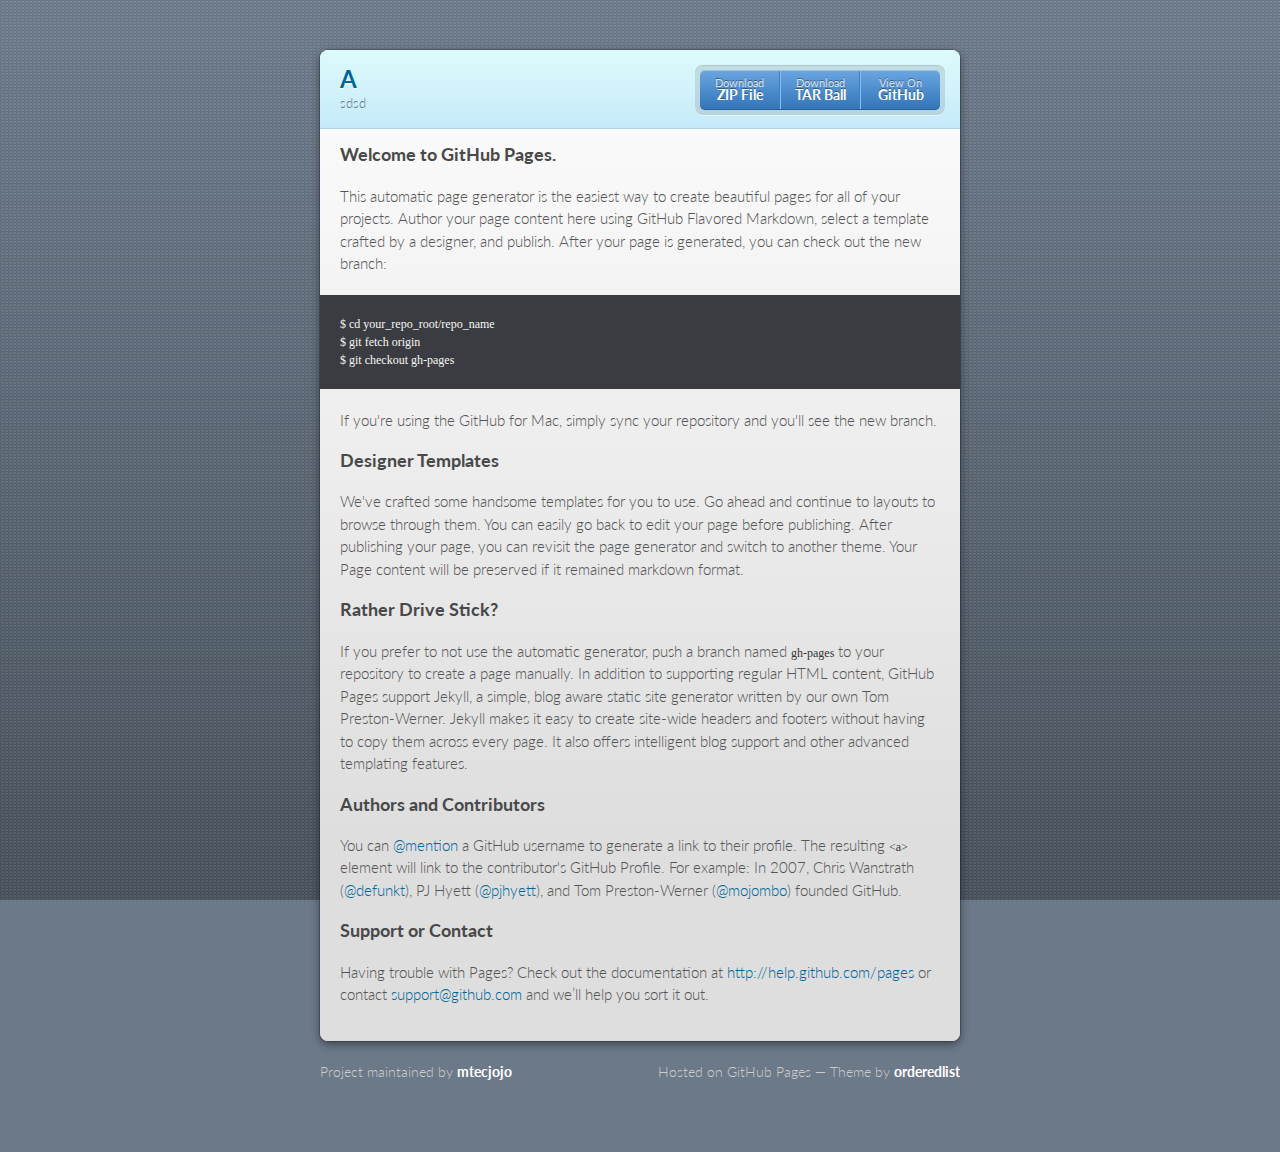
==== index.html @ cba6029a "Create gh-pages branch via GitHub" ====
<!doctype html>
<html>
  <head>
    <meta charset="utf-8">
    <meta http-equiv="X-UA-Compatible" content="chrome=1">
    <title>A by mtecjojo</title>

    <link rel="stylesheet" href="stylesheets/styles.css">
    <link rel="stylesheet" href="stylesheets/pygment_trac.css">
    <script src="javascripts/scale.fix.js"></script>
    <meta name="viewport" content="width=device-width, initial-scale=1, user-scalable=no">

    <!--[if lt IE 9]>
    <script src="//html5shiv.googlecode.com/svn/trunk/html5.js"></script>
    <![endif]-->
  </head>
  <body>
    <div class="wrapper">
      <header>
        <h1>A</h1>
        <p>sdsd</p>
        <p class="view"><a href="https://github.com/mtecjojo/a">View the Project on GitHub <small>mtecjojo/a</small></a></p>
        <ul>
          <li><a href="https://github.com/mtecjojo/a/zipball/master">Download <strong>ZIP File</strong></a></li>
          <li><a href="https://github.com/mtecjojo/a/tarball/master">Download <strong>TAR Ball</strong></a></li>
          <li><a href="https://github.com/mtecjojo/a">View On <strong>GitHub</strong></a></li>
        </ul>
      </header>
      <section>
        <h3>
<a name="welcome-to-github-pages" class="anchor" href="#welcome-to-github-pages"><span class="octicon octicon-link"></span></a>Welcome to GitHub Pages.</h3>

<p>This automatic page generator is the easiest way to create beautiful pages for all of your projects. Author your page content here using GitHub Flavored Markdown, select a template crafted by a designer, and publish. After your page is generated, you can check out the new branch:</p>

<pre><code>$ cd your_repo_root/repo_name
$ git fetch origin
$ git checkout gh-pages
</code></pre>

<p>If you're using the GitHub for Mac, simply sync your repository and you'll see the new branch.</p>

<h3>
<a name="designer-templates" class="anchor" href="#designer-templates"><span class="octicon octicon-link"></span></a>Designer Templates</h3>

<p>We've crafted some handsome templates for you to use. Go ahead and continue to layouts to browse through them. You can easily go back to edit your page before publishing. After publishing your page, you can revisit the page generator and switch to another theme. Your Page content will be preserved if it remained markdown format.</p>

<h3>
<a name="rather-drive-stick" class="anchor" href="#rather-drive-stick"><span class="octicon octicon-link"></span></a>Rather Drive Stick?</h3>

<p>If you prefer to not use the automatic generator, push a branch named <code>gh-pages</code> to your repository to create a page manually. In addition to supporting regular HTML content, GitHub Pages support Jekyll, a simple, blog aware static site generator written by our own Tom Preston-Werner. Jekyll makes it easy to create site-wide headers and footers without having to copy them across every page. It also offers intelligent blog support and other advanced templating features.</p>

<h3>
<a name="authors-and-contributors" class="anchor" href="#authors-and-contributors"><span class="octicon octicon-link"></span></a>Authors and Contributors</h3>

<p>You can <a href="https://github.com/blog/821" class="user-mention">@mention</a> a GitHub username to generate a link to their profile. The resulting <code>&lt;a&gt;</code> element will link to the contributor's GitHub Profile. For example: In 2007, Chris Wanstrath (<a href="https://github.com/defunkt" class="user-mention">@defunkt</a>), PJ Hyett (<a href="https://github.com/pjhyett" class="user-mention">@pjhyett</a>), and Tom Preston-Werner (<a href="https://github.com/mojombo" class="user-mention">@mojombo</a>) founded GitHub.</p>

<h3>
<a name="support-or-contact" class="anchor" href="#support-or-contact"><span class="octicon octicon-link"></span></a>Support or Contact</h3>

<p>Having trouble with Pages? Check out the documentation at <a href="http://help.github.com/pages">http://help.github.com/pages</a> or contact <a href="mailto:support@github.com">support@github.com</a> and we’ll help you sort it out.</p>
      </section>
    </div>
    <footer>
      <p>Project maintained by <a href="https://github.com/mtecjojo">mtecjojo</a></p>
      <p>Hosted on GitHub Pages &mdash; Theme by <a href="https://github.com/orderedlist">orderedlist</a></p>
    </footer>
    <!--[if !IE]><script>fixScale(document);</script><![endif]-->
    
  </body>
</html>
---- stylesheets/styles.css ----
@import url(https://fonts.googleapis.com/css?family=Lato:300italic,700italic,300,700);
html {
  background: #6C7989;
  background: #6c7989 -webkit-gradient(linear, 50% 0%, 50% 100%, color-stop(0%, #6c7989), color-stop(100%, #434b55)) fixed;
  background: #6c7989 -webkit-linear-gradient(#6c7989, #434b55) fixed;
  background: #6c7989 -moz-linear-gradient(#6c7989, #434b55) fixed;
  background: #6c7989 -o-linear-gradient(#6c7989, #434b55) fixed;
  background: #6c7989 -ms-linear-gradient(#6c7989, #434b55) fixed;
  background: #6c7989 linear-gradient(#6c7989, #434b55) fixed;
}

body {
  padding: 50px 0;
  margin: 0;
  font: 14px/1.5 Lato, "Helvetica Neue", Helvetica, Arial, sans-serif;
  color: #555;
  font-weight: 300;
  background: url('[data-uri]') fixed;
}

.wrapper {
  width: 640px;
  margin: 0 auto;
  background: #DEDEDE;
  -webkit-border-radius: 8px;
  -moz-border-radius: 8px;
  -ms-border-radius: 8px;
  -o-border-radius: 8px;
  border-radius: 8px;
  -webkit-box-shadow: rgba(0, 0, 0, 0.2) 0 0 0 1px, rgba(0, 0, 0, 0.45) 0 3px 10px;
  -moz-box-shadow: rgba(0, 0, 0, 0.2) 0 0 0 1px, rgba(0, 0, 0, 0.45) 0 3px 10px;
  box-shadow: rgba(0, 0, 0, 0.2) 0 0 0 1px, rgba(0, 0, 0, 0.45) 0 3px 10px;
}

header, section, footer {
  display: block;
}

a {
  color: #069;
  text-decoration: none;
}

p {
  margin: 0 0 20px;
  padding: 0;
}

strong {
  color: #222;
  font-weight: 700;
}

header {
  -webkit-border-radius: 8px 8px 0 0;
  -moz-border-radius: 8px 8px 0 0;
  -ms-border-radius: 8px 8px 0 0;
  -o-border-radius: 8px 8px 0 0;
  border-radius: 8px 8px 0 0;
  background: #C6EAFA;
  background: -webkit-gradient(linear, 50% 0%, 50% 100%, color-stop(0%, #ddfbfc), color-stop(100%, #c6eafa));
  background: -webkit-linear-gradient(#ddfbfc, #c6eafa);
  background: -moz-linear-gradient(#ddfbfc, #c6eafa);
  background: -o-linear-gradient(#ddfbfc, #c6eafa);
  background: -ms-linear-gradient(#ddfbfc, #c6eafa);
  background: linear-gradient(#ddfbfc, #c6eafa);
  position: relative;
  padding: 15px 20px;
  border-bottom: 1px solid #B2D2E1;
}
header h1 {
  margin: 0;
  padding: 0;
  font-size: 24px;
  line-height: 1.2;
  color: #069;
  text-shadow: rgba(255, 255, 255, 0.9) 0 1px 0;
}
header.without-description h1 {
  margin: 10px 0;
}
header p {
  margin: 0;
  color: #61778B;
  width: 300px;
  font-size: 13px;
}
header p.view {
  display: none;
  font-weight: 700;
  text-shadow: rgba(255, 255, 255, 0.9) 0 1px 0;
  -webkit-font-smoothing: antialiased;
}
header p.view a {
  color: #06c;
}
header p.view small {
  font-weight: 400;
}
header ul {
  margin: 0;
  padding: 0;
  list-style: none;
  position: absolute;
  z-index: 1;
  right: 20px;
  top: 20px;
  height: 38px;
  padding: 1px 0;
  background: #5198DF;
  background: -webkit-gradient(linear, 50% 0%, 50% 100%, color-stop(0%, #77b9fb), color-stop(100%, #3782cd));
  background: -webkit-linear-gradient(#77b9fb, #3782cd);
  background: -moz-linear-gradient(#77b9fb, #3782cd);
  background: -o-linear-gradient(#77b9fb, #3782cd);
  background: -ms-linear-gradient(#77b9fb, #3782cd);
  background: linear-gradient(#77b9fb, #3782cd);
  border-radius: 5px;
  -webkit-box-shadow: inset rgba(255, 255, 255, 0.45) 0 1px 0, inset rgba(0, 0, 0, 0.2) 0 -1px 0;
  -moz-box-shadow: inset rgba(255, 255, 255, 0.45) 0 1px 0, inset rgba(0, 0, 0, 0.2) 0 -1px 0;
  box-shadow: inset rgba(255, 255, 255, 0.45) 0 1px 0, inset rgba(0, 0, 0, 0.2) 0 -1px 0;
  width: auto;
}
header ul:before {
  content: '';
  position: absolute;
  z-index: -1;
  left: -5px;
  top: -4px;
  right: -5px;
  bottom: -6px;
  background: rgba(0, 0, 0, 0.1);
  -webkit-border-radius: 8px;
  -moz-border-radius: 8px;
  -ms-border-radius: 8px;
  -o-border-radius: 8px;
  border-radius: 8px;
  -webkit-box-shadow: rgba(0, 0, 0, 0.2) 0 -1px 0, inset rgba(255, 255, 255, 0.7) 0 -1px 0;
  -moz-box-shadow: rgba(0, 0, 0, 0.2) 0 -1px 0, inset rgba(255, 255, 255, 0.7) 0 -1px 0;
  box-shadow: rgba(0, 0, 0, 0.2) 0 -1px 0, inset rgba(255, 255, 255, 0.7) 0 -1px 0;
}
header ul li {
  width: 79px;
  float: left;
  border-right: 1px solid #3A7CBE;
  height: 38px;
}
header ul li.single {
  border: none;
}
header ul li + li {
  width: 78px;
  border-left: 1px solid #8BBEF3;
}
header ul li + li + li {
  border-right: none;
  width: 79px;
}
header ul a {
  line-height: 1;
  font-size: 11px;
  color: #fff;
  color: rgba(255, 255, 255, 0.8);
  display: block;
  text-align: center;
  font-weight: 400;
  padding-top: 6px;
  height: 40px;
  text-shadow: rgba(0, 0, 0, 0.4) 0 -1px 0;
}
header ul a strong {
  font-size: 14px;
  display: block;
  color: #fff;
  -webkit-font-smoothing: antialiased;
}

section {
  padding: 15px 20px;
  font-size: 15px;
  border-top: 1px solid #fff;
  background: -webkit-gradient(linear, 50% 0%, 50% 700, color-stop(0%, #fafafa), color-stop(100%, #dedede));
  background: -webkit-linear-gradient(#fafafa, #dedede 700px);
  background: -moz-linear-gradient(#fafafa, #dedede 700px);
  background: -o-linear-gradient(#fafafa, #dedede 700px);
  background: -ms-linear-gradient(#fafafa, #dedede 700px);
  background: linear-gradient(#fafafa, #dedede 700px);
  -webkit-border-radius: 0 0 8px 8px;
  -moz-border-radius: 0 0 8px 8px;
  -ms-border-radius: 0 0 8px 8px;
  -o-border-radius: 0 0 8px 8px;
  border-radius: 0 0 8px 8px;
  position: relative;
}

h1, h2, h3, h4, h5, h6 {
  color: #222;
  padding: 0;
  margin: 0 0 20px;
  line-height: 1.2;
}

p, ul, ol, table, pre, dl {
  margin: 0 0 20px;
}

h1, h2, h3 {
  line-height: 1.1;
}

h1 {
  font-size: 28px;
}

h2 {
  color: #393939;
}

h3, h4, h5, h6 {
  color: #494949;
}

blockquote {
  margin: 0 -20px 20px;
  padding: 15px 20px 1px 40px;
  font-style: italic;
  background: #ccc;
  background: rgba(0, 0, 0, 0.06);
  color: #222;
}

img {
  max-width: 100%;
}

code, pre {
  font-family: Monaco, Bitstream Vera Sans Mono, Lucida Console, Terminal;
  color: #333;
  font-size: 12px;
  overflow-x: auto;
}

pre {
  padding: 20px;
  background: #3A3C42;
  color: #f8f8f2;
  margin: 0 -20px 20px;
}
pre code {
  color: #f8f8f2;
}
li pre {
  margin-left: -60px;
  padding-left: 60px;
}

table {
  width: 100%;
  border-collapse: collapse;
}

th, td {
  text-align: left;
  padding: 5px 10px;
  border-bottom: 1px solid #aaa;
}

dt {
  color: #222;
  font-weight: 700;
}

th {
  color: #222;
}

small {
  font-size: 11px;
}

hr {
  border: 0;
  background: #aaa;
  height: 1px;
  margin: 0 0 20px;
}

footer {
  width: 640px;
  margin: 0 auto;
  padding: 20px 0 0;
  color: #ccc;
  overflow: hidden;
}
footer a {
  color: #fff;
  font-weight: bold;
}
footer p {
  float: left;
}
footer p + p {
  float: right;
}

@media print, screen and (max-width: 740px) {
  body {
    padding: 0;
  }

  .wrapper {
    -webkit-border-radius: 0;
    -moz-border-radius: 0;
    -ms-border-radius: 0;
    -o-border-radius: 0;
    border-radius: 0;
    -webkit-box-shadow: none;
    -moz-box-shadow: none;
    box-shadow: none;
    width: 100%;
  }

  footer {
    -webkit-border-radius: 0;
    -moz-border-radius: 0;
    -ms-border-radius: 0;
    -o-border-radius: 0;
    border-radius: 0;
    padding: 20px;
    width: auto;
  }
  footer p {
    float: none;
    margin: 0;
  }
  footer p + p {
    float: none;
  }
}
@media print, screen and (max-width:580px) {
  header ul {
    display: none;
  }

  header p.view {
    display: block;
  }

  header p {
    width: 100%;
  }
}
@media print {
  header p.view a small:before {
    content: 'at http://github.com/';
  }
}
---- stylesheets/pygment_trac.css ----
.highlight .hll { background-color: #49483e }
.highlight  { background: #3A3C42; color: #f8f8f2 }
.highlight .c { color: #75715e } /* Comment */
.highlight .err { color: #960050; background-color: #1e0010 } /* Error */
.highlight .k { color: #66d9ef } /* Keyword */
.highlight .l { color: #ae81ff } /* Literal */
.highlight .n { color: #f8f8f2 } /* Name */
.highlight .o { color: #f92672 } /* Operator */
.highlight .p { color: #f8f8f2 } /* Punctuation */
.highlight .cm { color: #75715e } /* Comment.Multiline */
.highlight .cp { color: #75715e } /* Comment.Preproc */
.highlight .c1 { color: #75715e } /* Comment.Single */
.highlight .cs { color: #75715e } /* Comment.Special */
.highlight .ge { font-style: italic } /* Generic.Emph */
.highlight .gs { font-weight: bold } /* Generic.Strong */
.highlight .kc { color: #66d9ef } /* Keyword.Constant */
.highlight .kd { color: #66d9ef } /* Keyword.Declaration */
.highlight .kn { color: #f92672 } /* Keyword.Namespace */
.highlight .kp { color: #66d9ef } /* Keyword.Pseudo */
.highlight .kr { color: #66d9ef } /* Keyword.Reserved */
.highlight .kt { color: #66d9ef } /* Keyword.Type */
.highlight .ld { color: #e6db74 } /* Literal.Date */
.highlight .m { color: #ae81ff } /* Literal.Number */
.highlight .s { color: #e6db74 } /* Literal.String */
.highlight .na { color: #a6e22e } /* Name.Attribute */
.highlight .nb { color: #f8f8f2 } /* Name.Builtin */
.highlight .nc { color: #a6e22e } /* Name.Class */
.highlight .no { color: #66d9ef } /* Name.Constant */
.highlight .nd { color: #a6e22e } /* Name.Decorator */
.highlight .ni { color: #f8f8f2 } /* Name.Entity */
.highlight .ne { color: #a6e22e } /* Name.Exception */
.highlight .nf { color: #a6e22e } /* Name.Function */
.highlight .nl { color: #f8f8f2 } /* Name.Label */
.highlight .nn { color: #f8f8f2 } /* Name.Namespace */
.highlight .nx { color: #a6e22e } /* Name.Other */
.highlight .py { color: #f8f8f2 } /* Name.Property */
.highlight .nt { color: #f92672 } /* Name.Tag */
.highlight .nv { color: #f8f8f2 } /* Name.Variable */
.highlight .ow { color: #f92672 } /* Operator.Word */
.highlight .w { color: #f8f8f2 } /* Text.Whitespace */
.highlight .mf { color: #ae81ff } /* Literal.Number.Float */
.highlight .mh { color: #ae81ff } /* Literal.Number.Hex */
.highlight .mi { color: #ae81ff } /* Literal.Number.Integer */
.highlight .mo { color: #ae81ff } /* Literal.Number.Oct */
.highlight .sb { color: #e6db74 } /* Literal.String.Backtick */
.highlight .sc { color: #e6db74 } /* Literal.String.Char */
.highlight .sd { color: #e6db74 } /* Literal.String.Doc */
.highlight .s2 { color: #e6db74 } /* Literal.String.Double */
.highlight .se { color: #ae81ff } /* Literal.String.Escape */
.highlight .sh { color: #e6db74 } /* Literal.String.Heredoc */
.highlight .si { color: #e6db74 } /* Literal.String.Interpol */
.highlight .sx { color: #e6db74 } /* Literal.String.Other */
.highlight .sr { color: #e6db74 } /* Literal.String.Regex */
.highlight .s1 { color: #e6db74 } /* Literal.String.Single */
.highlight .ss { color: #e6db74 } /* Literal.String.Symbol */
.highlight .bp { color: #f8f8f2 } /* Name.Builtin.Pseudo */
.highlight .vc { color: #f8f8f2 } /* Name.Variable.Class */
.highlight .vg { color: #f8f8f2 } /* Name.Variable.Global */
.highlight .vi { color: #f8f8f2 } /* Name.Variable.Instance */
.highlight .il { color: #ae81ff } /* Literal.Number.Integer.Long */
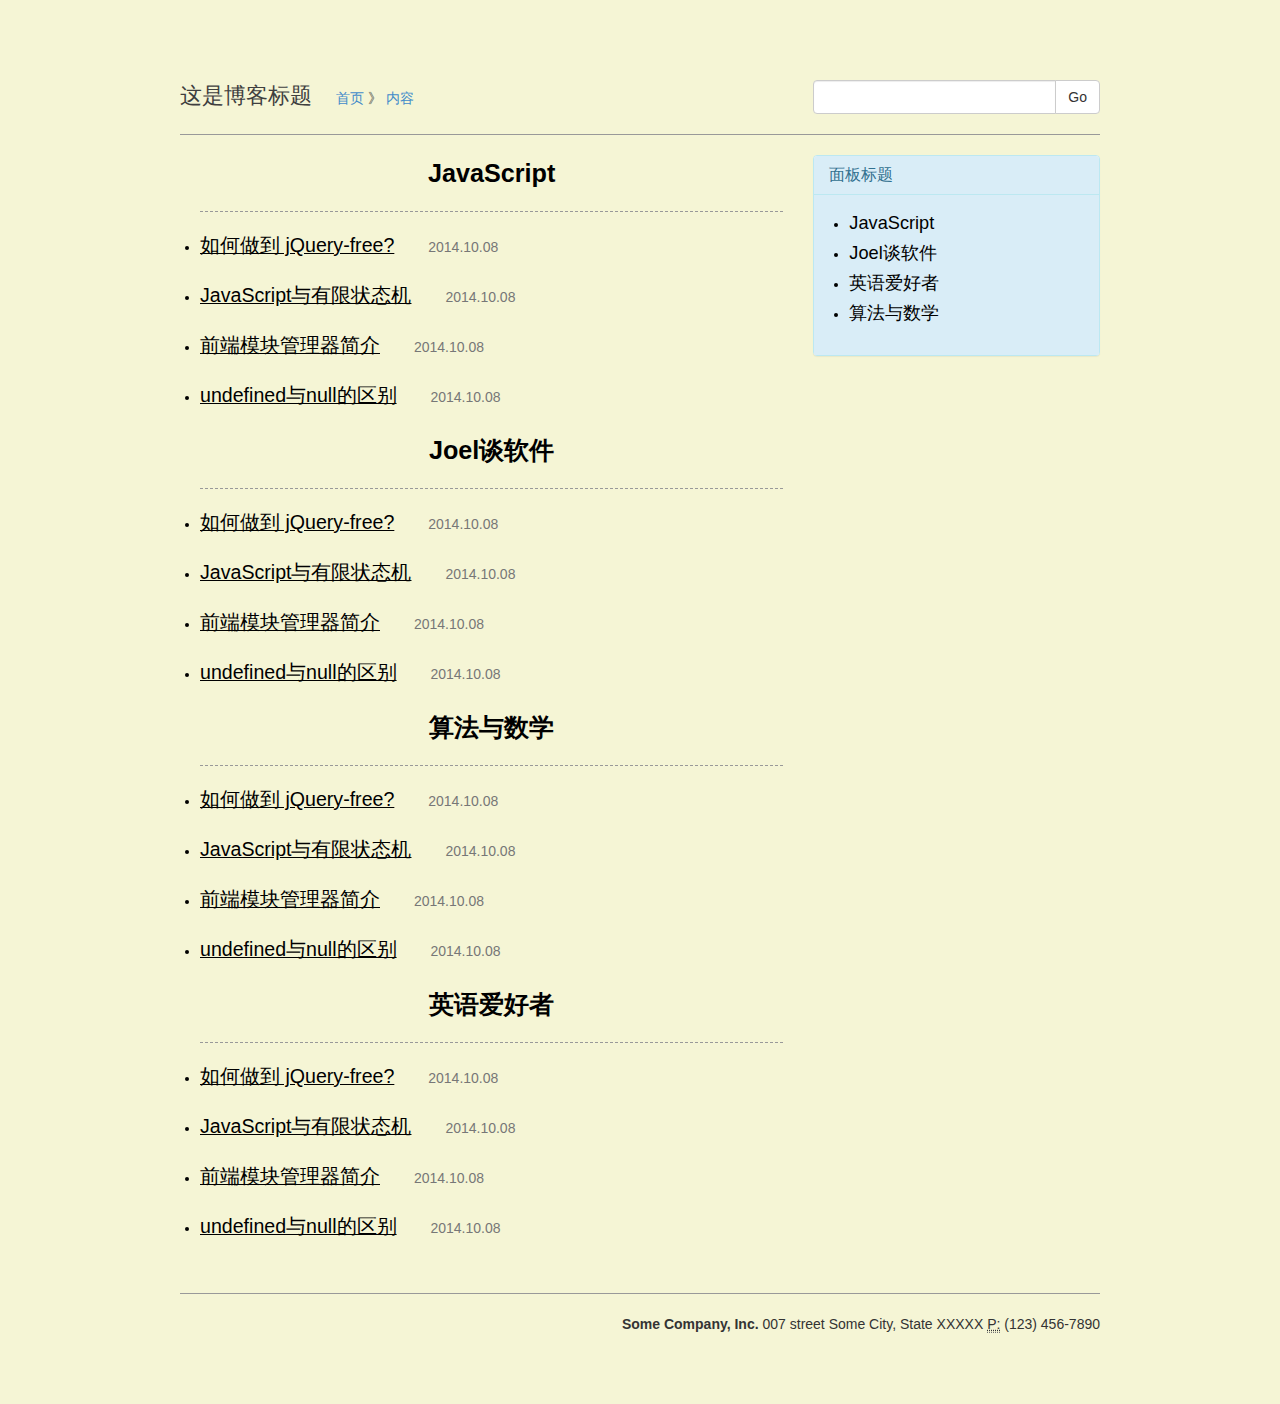
==== commit f739897f: "finle" ====
--- a/index.html
+++ b/index.html
@@ -1,70 +1,151 @@
-<!doctype html>
-<html>
-  <head>
-    <meta charset="utf-8">
-    <meta http-equiv="X-UA-Compatible" content="chrome=1">
-    <title>A by mtecjojo</title>
+<!DOCTYPE html PUBLIC "-//W3C//DTD XHTML 1.0 Transitional//EN" "http://www.w3.org/TR/xhtml1/DTD/xhtml1-transitional.dtd">
+<html xmlns="http://www.w3.org/1999/xhtml">
+<head>
+<meta http-equiv="Content-Type" content="text/html; charset=utf-8" />
+<meta name="viewport" content="width=device-width, initial-scale=1.0, minimum-scale=1.0, maximum-scale=1.0, user-scalable=no" /> 
+   <link href="css/bootstrap.min.css" rel="stylesheet">
+     <link href="css/mycss.css" rel="stylesheet">
+      <script src="js/jquery-1.10.2.min.js"></script>
+   <script src="js/bootstrap.min.js"></script>
+<title>BLOG</title>
+</head>
 
-    <link rel="stylesheet" href="stylesheets/styles.css">
-    <link rel="stylesheet" href="stylesheets/pygment_trac.css">
-    <script src="javascripts/scale.fix.js"></script>
-    <meta name="viewport" content="width=device-width, initial-scale=1, user-scalable=no">
+<body >
 
-    <!--[if lt IE 9]>
-    <script src="//html5shiv.googlecode.com/svn/trunk/html5.js"></script>
-    <![endif]-->
-  </head>
-  <body>
-    <div class="wrapper">
-      <header>
-        <h1>A</h1>
-        <p>sdsd</p>
-        <p class="view"><a href="https://github.com/mtecjojo/a">View the Project on GitHub <small>mtecjojo/a</small></a></p>
-        <ul>
-          <li><a href="https://github.com/mtecjojo/a/zipball/master">Download <strong>ZIP File</strong></a></li>
-          <li><a href="https://github.com/mtecjojo/a/tarball/master">Download <strong>TAR Ball</strong></a></li>
-          <li><a href="https://github.com/mtecjojo/a">View On <strong>GitHub</strong></a></li>
-        </ul>
-      </header>
-      <section>
-        <h3>
-<a name="welcome-to-github-pages" class="anchor" href="#welcome-to-github-pages"><span class="octicon octicon-link"></span></a>Welcome to GitHub Pages.</h3>
+   
+<div class="container">
+    <div class="row">
+    
+   
+      <div class="col-xs-8">
+       <div ><span id="title_font">这是博客标题</span> <a href="#">首页</a> 》 <a href="#">内容</a>  </div>
+       </div><!--end col-xs-8-->
+       <div class="col-xs-4">
+       		 
+             <div class="input-group">
+               <input type="text" class="form-control">
+               <span class="input-group-btn">
+                  <button class="btn btn-default" type="button">
+                     Go
+                  </button>
+               </span>
+            </div><!-- /input-group -->
+               
+       </div><!--end col-xs-4-->
+       
+  <!---------------------------end title---------------------------->
+     <div class=" col-xs-12"><hr id="hr1" /></div>
+  <!---------------------------end title----------------------------> 
+    
+    
+    
+    
+     <div class="col-xs-8" >
+        <ul class="listtitle">   <li style="list-style:none">
+                  <p id="content_title" class="text-center"> JavaScript </p>	
+               </li>
+               <li style="list-style:none"><hr class="dotline" /></li>
+                   
+                    <li id="listtitle"> <a href="index.html">如何做到 jQuery-free?</a>
+                    <span class="text-muted">2014.10.08</span></li>
+                    <li id="listtitle"> <a href="content">JavaScript与有限状态机</a>
+                    <span class="text-muted">2014.10.08</span></li>
+                    <li id="listtitle"> <a href="content.html">前端模块管理器简介</a>
+                    <span class="text-muted">2014.10.08</span></li>
+                    <li id="listtitle"> <a href="content.html">undefined与null的区别</a>
+                    <span class="text-muted">2014.10.08</span></li>
+                    
+                    
 
-<p>This automatic page generator is the easiest way to create beautiful pages for all of your projects. Author your page content here using GitHub Flavored Markdown, select a template crafted by a designer, and publish. After your page is generated, you can check out the new branch:</p>
+                    
+                     <li style="list-style:none">
+                  <p id="content_title" class="text-center"> Joel谈软件 </p>	
+               </li>
+               <li style="list-style:none"><hr class="dotline" /></li>
+                   
+                    <li id="listtitle"><a href="content.html">如何做到 jQuery-free?</a>
+                    <span class="text-muted">2014.10.08</span></li>
+                    <li id="listtitle"><a href="content.html">JavaScript与有限状态机</a>
+                    <span class="text-muted">2014.10.08</span></li>
+                    <li id="listtitle"><a href="content.html">前端模块管理器简介</a>
+                    <span class="text-muted">2014.10.08</span></li>
+                    <li id="listtitle"><a href="content.html">undefined与null的区别</a>
+                    <span class="text-muted">2014.10.08</span></li>
+                    
+                    
+                     <li style="list-style:none">
+                  <p id="content_title" class="text-center"> 算法与数学  </p>	
+               </li>
+               <li style="list-style:none"><hr class="dotline" /></li>
+                   
+                    <li id="listtitle"><a href="content.html">如何做到 jQuery-free?</a>
+                    <span class="text-muted">2014.10.08</span></li>
+                    <li id="listtitle"><a href="content.html">JavaScript与有限状态机</a>
+                    <span class="text-muted">2014.10.08</span></li>
+                    <li id="listtitle"><a href="content.html">前端模块管理器简介</a>
+                    <span class="text-muted">2014.10.08</span></li>
+                    <li id="listtitle"><a href="content.html">undefined与null的区别</a>
+                    <span class="text-muted">2014.10.08</span></li>
+                    
+                     <li style="list-style:none">
+                  <p id="content_title" class="text-center"> 英语爱好者 </p>	
+               </li>
+               <li style="list-style:none"><hr class="dotline" /></li>
+                   
+                    <li id="listtitle"><a href="content.html">如何做到 jQuery-free?</a>
+                    <span class="text-muted">2014.10.08</span></li>
+                    <li id="listtitle"><a href="content.html">JavaScript与有限状态机</a>
+                    <span class="text-muted">2014.10.08</span></li>
+                    <li id="listtitle"><a href="content.html">前端模块管理器简介</a>
+                    <span class="text-muted">2014.10.08</span></li>
+                    <li id="listtitle"><a href="content.html">undefined与null的区别</a>
+                    <span class="text-muted">2014.10.08</span></li>
+                    
+                    
+                    
+                    
+                    
+                    
+                    
+                    </ul>
+     </div><!--end col-xs-8-->
+    
+         
+     <div class="col-xs-4">
+          <div class="panel panel-info">
+                
+                <div class="panel-heading">
+                      <h3 class="panel-title">面板标题</h3>
+                </div>
+              
+               <div class="panel-body" id="panlecolor">
+                   <ul  class="listtitle">
+                    <li><a href="content.html">JavaScript</a></li>
+                    <li><a href="content.html">Joel谈软件</a></li>
+                    <li><a href="content.html">英语爱好者</a></li>
+                    <li><a href="content.html">算法与数学</a></li>
+				 </ul> <!--end ul-->  
+               </div>
+                
+        </div><!--end panel panel-info-->
+     </div><!--end col-xs-4-->
+     
 
-<pre><code>$ cd your_repo_root/repo_name
-$ git fetch origin
-$ git checkout gh-pages
-</code></pre>
+       <!---------------------------footer---------------------------->
+     <div class=" col-xs-12"><hr id="hr1" />
+     
+         <address class="text-right">
+     	 <strong>Some Company, Inc.</strong> 007 street Some City, State XXXXX
+         <abbr title="Phone">P:</abbr> (123) 456-7890
+         </address>
+     
+     </div>
+  <!---------------------------footer----------------------------> 
+    
+   
+   
+    </div><!--row-->
+</div><!--conntainer-->
 
-<p>If you're using the GitHub for Mac, simply sync your repository and you'll see the new branch.</p>
-
-<h3>
-<a name="designer-templates" class="anchor" href="#designer-templates"><span class="octicon octicon-link"></span></a>Designer Templates</h3>
-
-<p>We've crafted some handsome templates for you to use. Go ahead and continue to layouts to browse through them. You can easily go back to edit your page before publishing. After publishing your page, you can revisit the page generator and switch to another theme. Your Page content will be preserved if it remained markdown format.</p>
-
-<h3>
-<a name="rather-drive-stick" class="anchor" href="#rather-drive-stick"><span class="octicon octicon-link"></span></a>Rather Drive Stick?</h3>
-
-<p>If you prefer to not use the automatic generator, push a branch named <code>gh-pages</code> to your repository to create a page manually. In addition to supporting regular HTML content, GitHub Pages support Jekyll, a simple, blog aware static site generator written by our own Tom Preston-Werner. Jekyll makes it easy to create site-wide headers and footers without having to copy them across every page. It also offers intelligent blog support and other advanced templating features.</p>
-
-<h3>
-<a name="authors-and-contributors" class="anchor" href="#authors-and-contributors"><span class="octicon octicon-link"></span></a>Authors and Contributors</h3>
-
-<p>You can <a href="https://github.com/blog/821" class="user-mention">@mention</a> a GitHub username to generate a link to their profile. The resulting <code>&lt;a&gt;</code> element will link to the contributor's GitHub Profile. For example: In 2007, Chris Wanstrath (<a href="https://github.com/defunkt" class="user-mention">@defunkt</a>), PJ Hyett (<a href="https://github.com/pjhyett" class="user-mention">@pjhyett</a>), and Tom Preston-Werner (<a href="https://github.com/mojombo" class="user-mention">@mojombo</a>) founded GitHub.</p>
-
-<h3>
-<a name="support-or-contact" class="anchor" href="#support-or-contact"><span class="octicon octicon-link"></span></a>Support or Contact</h3>
-
-<p>Having trouble with Pages? Check out the documentation at <a href="http://help.github.com/pages">http://help.github.com/pages</a> or contact <a href="mailto:support@github.com">support@github.com</a> and we’ll help you sort it out.</p>
-      </section>
-    </div>
-    <footer>
-      <p>Project maintained by <a href="https://github.com/mtecjojo">mtecjojo</a></p>
-      <p>Hosted on GitHub Pages &mdash; Theme by <a href="https://github.com/orderedlist">orderedlist</a></p>
-    </footer>
-    <!--[if !IE]><script>fixScale(document);</script><![endif]-->
-    
-  </body>
-</html>+</body>
+</html>
--- a/css/mycss.css
+++ b/css/mycss.css
@@ -0,0 +1,28 @@
+@charset "utf-8";
+/* CSS Document */
+
+
+#title_font
+{
+	color:#3f3f3f; font-size:1.6em; padding-right:20px; 
+}
+.listtitle{ padding-left:20px;color:#000;}
+
+#listtitle{ height:50px; margin:0;}
+#listtitle a{ color:#000;font-size:1.4em; padding-right:30px; text-decoration:underline }
+#listtitle a:hover{ color:#777777;}
+
+#content_title{ font-size:1.8em; font-weight:bold;font-family: "lucida grande", "lucida sans unicode", lucida, helvetica, "Hiragino Sans GB", "Microsoft YaHei", "WenQuanYi Micro Hei", sans-serif;}
+#hr1{ border-color:#999999; }
+
+#hightling{ height:20px;}
+.dotline { 
+border-top:0.1em dashed #999}
+#panlecolor{ background-color:#d9edf7; }
+#panlecolor ul li{ height:30px; color:#000;}
+#panlecolor ul li a{color:#000; font-size:1.3em;}
+#text{ line-height:1.5; }
+#text p{ padding-bottom:10px;font-size:1.2em; }
+
+.yan{font-size:1.2em;}
+.yan a{color:#000; font-size:.8em;}